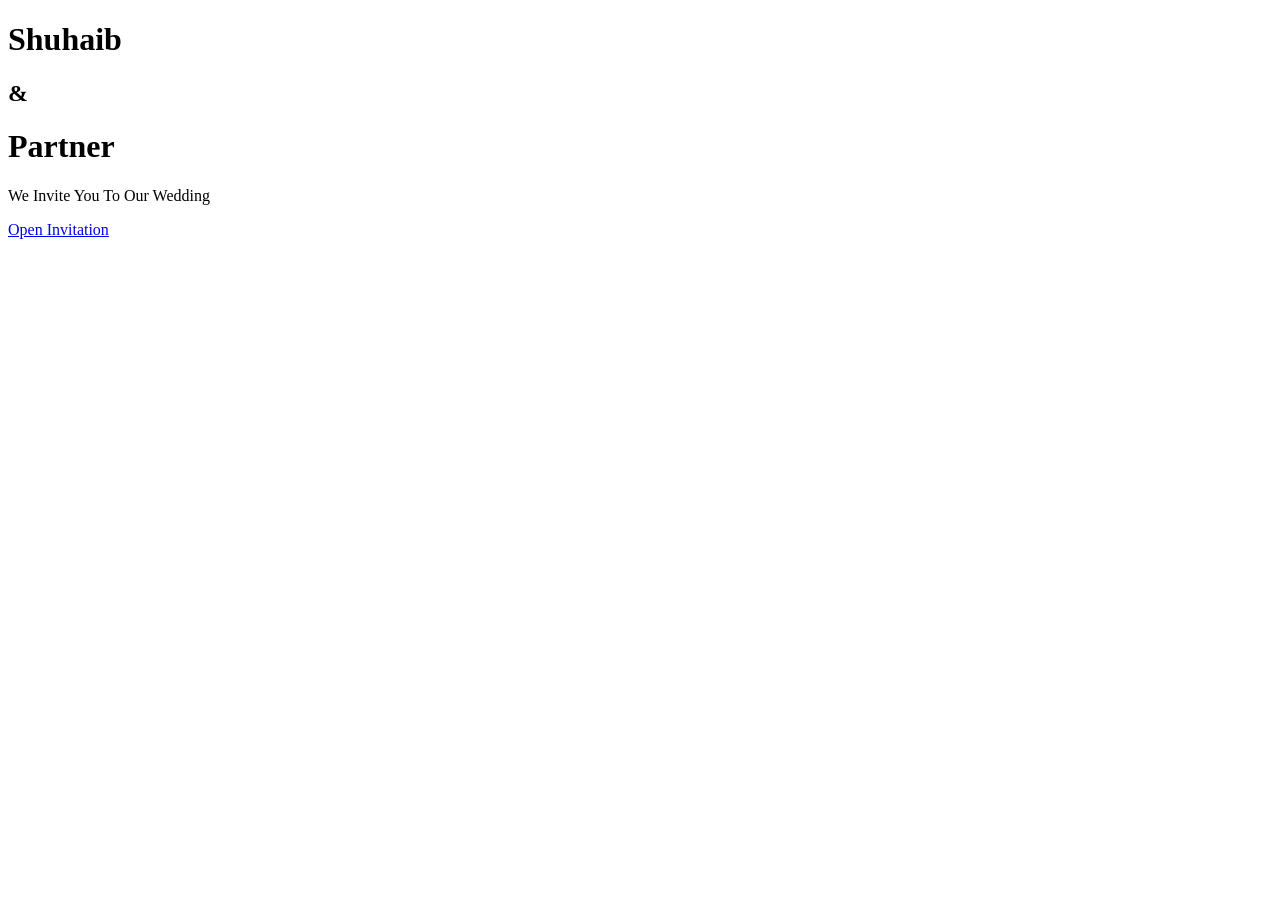
==== index.html @ 8a0226ab "Update index.html" ====
<!DOCTYPE html>
<html>
<head>
<title>Wedding</title>
<link rel="stylesheet" href="style.css">
</head>
<body class="center">

<h1 class="gold">Shuhaib</h1>
<h2>&</h2>
<h1 class="gold">Partner</h1>

<p>We Invite You To Our Wedding</p>

<a href="invite.html" class="btn">Open Invitation</a>

</body>
</html>
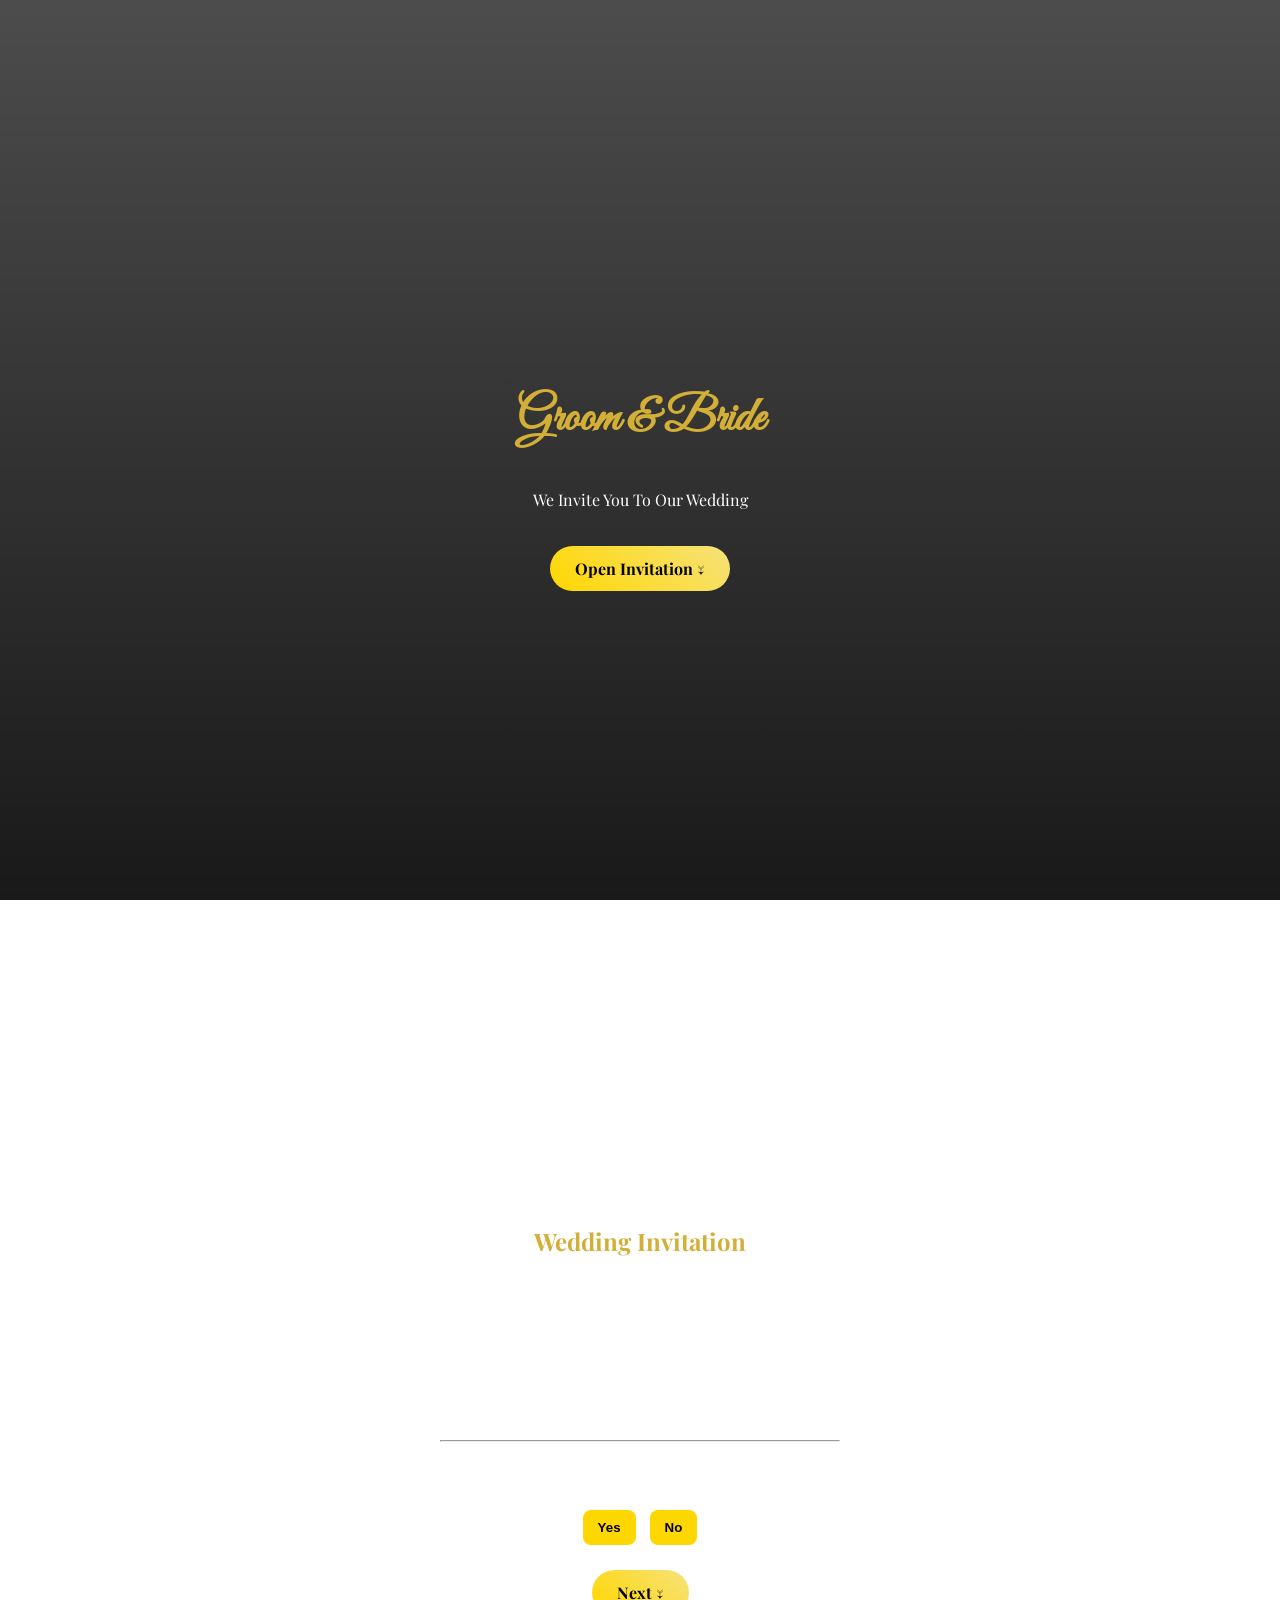
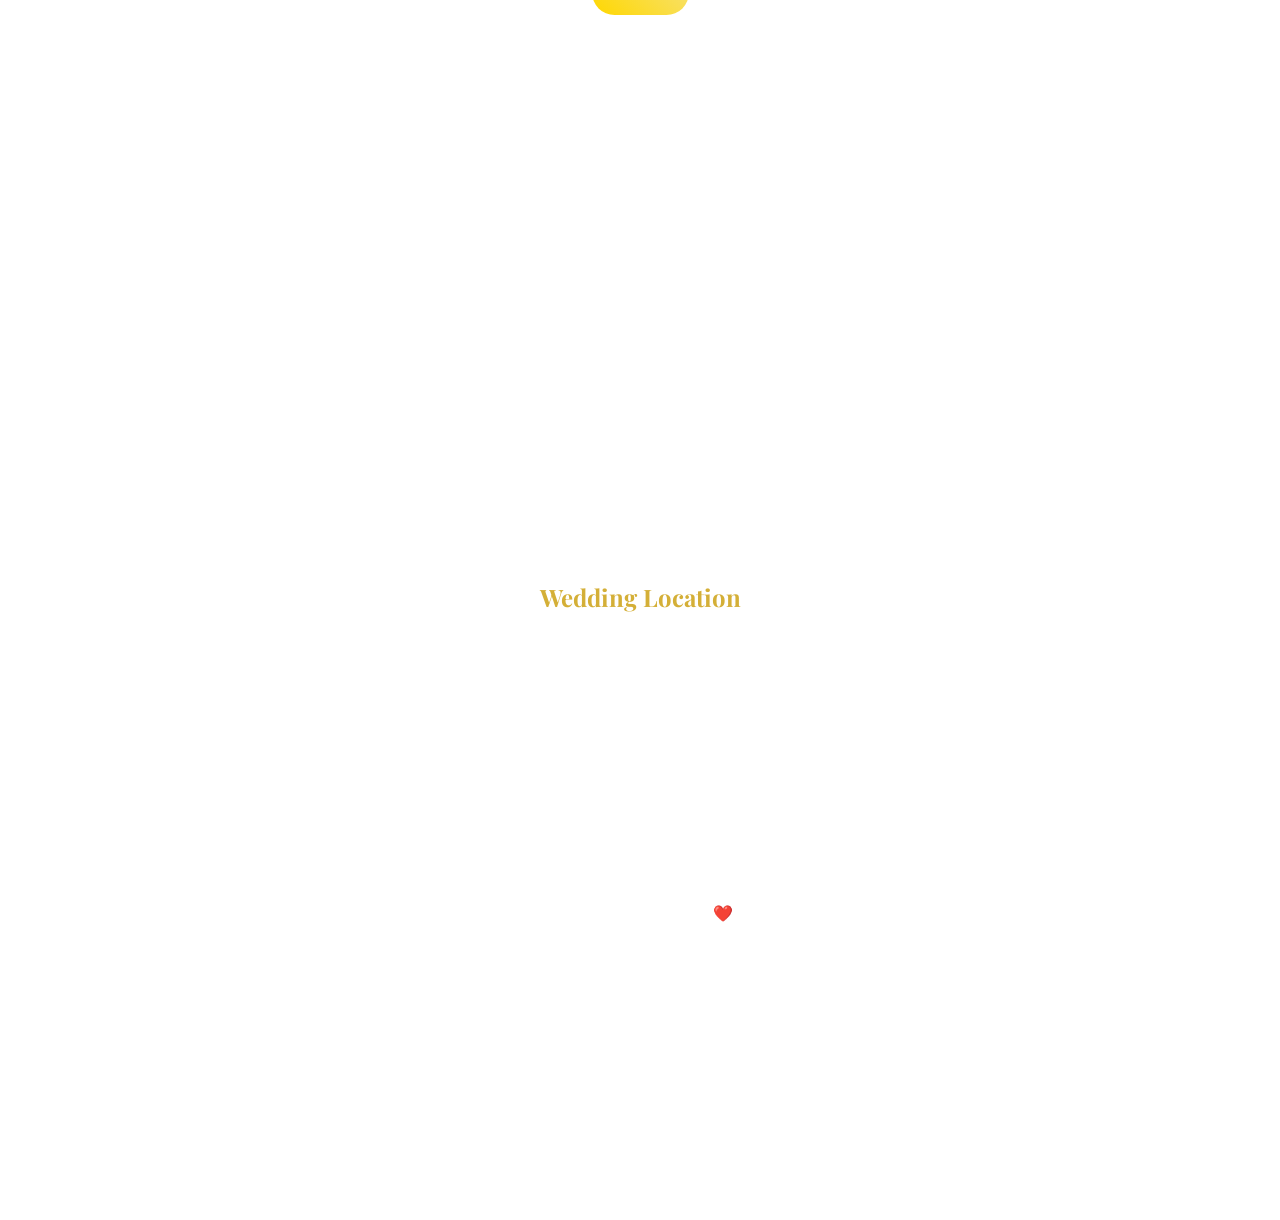
==== commit 25146920: "Update index.html" ====
--- a/index.html
+++ b/index.html
@@ -1,18 +1,186 @@
 <!DOCTYPE html>
-<html>
+<html lang="en">
 <head>
-<title>Wedding</title>
-<link rel="stylesheet" href="style.css">
+<meta charset="UTF-8">
+<meta name="viewport" content="width=device-width, initial-scale=1.0">
+
+<title>Wedding Invitation</title>
+
+<!-- Fonts -->
+<link href="https://fonts.googleapis.com/css2?family=Playfair+Display&family=Great+Vibes&display=swap" rel="stylesheet">
+
+<style>
+html {
+  scroll-behavior: smooth;
+}
+
+body {
+  margin: 0;
+  font-family: 'Playfair Display', serif;
+  color: white;
+
+  background: linear-gradient(rgba(0,0,0,0.7), rgba(0,0,0,0.9)),
+  url('https://images.unsplash.com/photo-1520857014576-2c4f4c972b57') center/cover no-repeat;
+  background-attachment: fixed;
+}
+
+/* Section */
+.section {
+  min-height: 100vh;
+  display: flex;
+  justify-content: center;
+  align-items: center;
+  text-align: center;
+  padding: 20px;
+}
+
+/* Names */
+.names {
+  font-family: 'Great Vibes', cursive;
+  font-size: 3rem;
+  color: #d4af37;
+}
+
+/* Gold */
+.gold {
+  color: #d4af37;
+}
+
+/* Card */
+.card {
+  background: rgba(255,255,255,0.05);
+  padding: 25px;
+  border-radius: 15px;
+  backdrop-filter: blur(10px);
+  max-width: 400px;
+  width: 100%;
+}
+
+/* Button */
+.btn {
+  margin-top: 20px;
+  padding: 12px 25px;
+  background: linear-gradient(45deg, gold, #f6e27a);
+  color: black;
+  border-radius: 25px;
+  text-decoration: none;
+  display: inline-block;
+  font-weight: bold;
+}
+
+/* Buttons */
+button {
+  padding: 10px 15px;
+  margin: 5px;
+  border: none;
+  background: gold;
+  color: black;
+  border-radius: 8px;
+  font-weight: bold;
+}
+
+/* Mobile */
+@media(max-width:600px) {
+  .names {
+    font-size: 2.2rem;
+  }
+}
+</style>
+
 </head>
-<body class="center">
 
-<h1 class="gold">Shuhaib</h1>
-<h2>&</h2>
-<h1 class="gold">Partner</h1>
+<body>
 
-<p>We Invite You To Our Wedding</p>
+<!-- 🔹 SECTION 1 -->
+<section class="section">
+  <div>
+    <h1 class="names">Groom & Bride</h1>
+    <p>We Invite You To Our Wedding</p>
+    <a href="#invite" class="btn">Open Invitation ↓</a>
+  </div>
+</section>
 
-<a href="invite.html" class="btn">Open Invitation</a>
+<!-- 🔹 SECTION 2 -->
+<section class="section" id="invite">
+  <div class="card">
+
+    <h2 class="gold">Wedding Invitation</h2>
+
+    <p>
+      With the blessings of our families,  
+      we cordially invite you and your loved ones  
+      to celebrate the wedding of  
+
+      <br><br>
+      <strong>Groom & Bride</strong>  
+
+      <br><br>
+      Your presence will add joy and happiness  
+      to our special day.  
+      We look forward to celebrating together.
+    </p>
+
+    <hr>
+
+    <h3>Will you attend?</h3>
+
+    <button onclick="yes()">Yes</button>
+    <button onclick="no()">No</button>
+
+    <div id="countBox" style="display:none;">
+      <p>How many members from your family?</p>
+
+      <button onclick="decrease()">-</button>
+      <span id="count">1</span>
+      <button onclick="increase()">+</button>
+    </div>
+
+    <br>
+
+    <a href="#location" class="btn">Next ↓</a>
+
+  </div>
+</section>
+
+<!-- 🔹 SECTION 3 -->
+<section class="section" id="location">
+  <div class="card">
+
+    <h2 class="gold">Wedding Location</h2>
+
+    <iframe 
+      src="https://www.google.com/maps?q=Kerala&output=embed"
+      width="100%" height="250" style="border-radius:10px; border:none;">
+    </iframe>
+
+    <p>We are waiting for you ❤️</p>
+
+  </div>
+</section>
+
+<script>
+let count = 1;
+
+function yes() {
+  document.getElementById("countBox").style.display = "block";
+}
+
+function no() {
+  document.getElementById("countBox").style.display = "none";
+}
+
+function increase() {
+  count++;
+  document.getElementById("count").innerText = count;
+}
+
+function decrease() {
+  if (count > 1) {
+    count--;
+    document.getElementById("count").innerText = count;
+  }
+}
+</script>
 
 </body>
 </html>
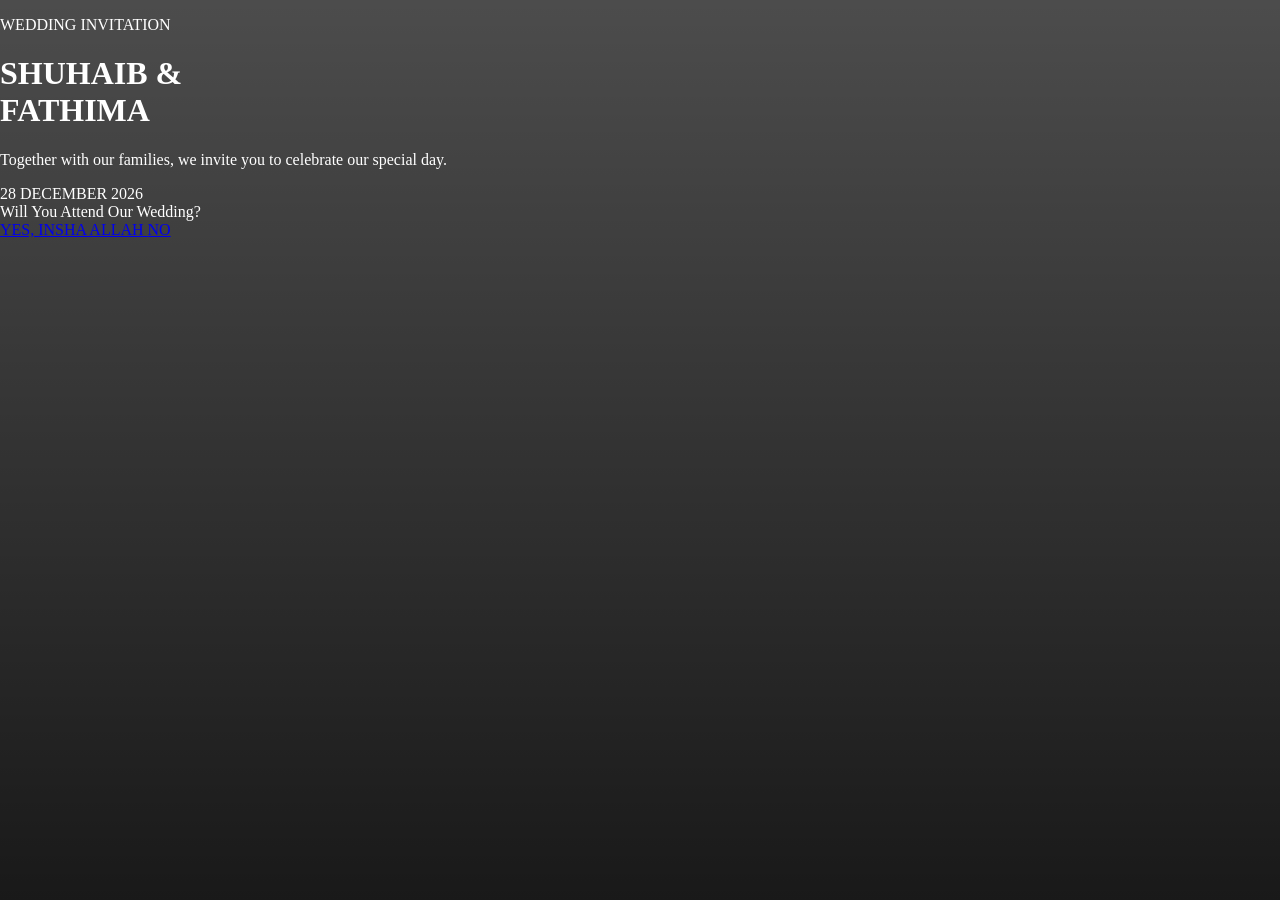
==== commit 08c40c04: "Update index.html" ====
--- a/index.html
+++ b/index.html
@@ -3,184 +3,59 @@
 <head>
 <meta charset="UTF-8">
 <meta name="viewport" content="width=device-width, initial-scale=1.0">
-
 <title>Wedding Invitation</title>
 
-<!-- Fonts -->
-<link href="https://fonts.googleapis.com/css2?family=Playfair+Display&family=Great+Vibes&display=swap" rel="stylesheet">
+<link rel="stylesheet" href="style.css">
 
-<style>
-html {
-  scroll-behavior: smooth;
-}
-
-body {
-  margin: 0;
-  font-family: 'Playfair Display', serif;
-  color: white;
-
-  background: linear-gradient(rgba(0,0,0,0.7), rgba(0,0,0,0.9)),
-  url('https://images.unsplash.com/photo-1520857014576-2c4f4c972b57') center/cover no-repeat;
-  background-attachment: fixed;
-}
-
-/* Section */
-.section {
-  min-height: 100vh;
-  display: flex;
-  justify-content: center;
-  align-items: center;
-  text-align: center;
-  padding: 20px;
-}
-
-/* Names */
-.names {
-  font-family: 'Great Vibes', cursive;
-  font-size: 3rem;
-  color: #d4af37;
-}
-
-/* Gold */
-.gold {
-  color: #d4af37;
-}
-
-/* Card */
-.card {
-  background: rgba(255,255,255,0.05);
-  padding: 25px;
-  border-radius: 15px;
-  backdrop-filter: blur(10px);
-  max-width: 400px;
-  width: 100%;
-}
-
-/* Button */
-.btn {
-  margin-top: 20px;
-  padding: 12px 25px;
-  background: linear-gradient(45deg, gold, #f6e27a);
-  color: black;
-  border-radius: 25px;
-  text-decoration: none;
-  display: inline-block;
-  font-weight: bold;
-}
-
-/* Buttons */
-button {
-  padding: 10px 15px;
-  margin: 5px;
-  border: none;
-  background: gold;
-  color: black;
-  border-radius: 8px;
-  font-weight: bold;
-}
-
-/* Mobile */
-@media(max-width:600px) {
-  .names {
-    font-size: 2.2rem;
-  }
-}
-</style>
+<link href="https://fonts.googleapis.com/css2?family=Cinzel:wght@400;600;700&family=Poppins:wght@300;400;500;600&display=swap" rel="stylesheet">
 
 </head>
-
 <body>
 
-<!-- 🔹 SECTION 1 -->
-<section class="section">
-  <div>
-    <h1 class="names">Groom & Bride</h1>
-    <p>We Invite You To Our Wedding</p>
-    <a href="#invite" class="btn">Open Invitation ↓</a>
-  </div>
-</section>
+<div class="hero">
 
-<!-- 🔹 SECTION 2 -->
-<section class="section" id="invite">
-  <div class="card">
+    <div class="overlay"></div>
 
-    <h2 class="gold">Wedding Invitation</h2>
+    <div class="card">
 
-    <p>
-      With the blessings of our families,  
-      we cordially invite you and your loved ones  
-      to celebrate the wedding of  
+        <p class="top">
+            WEDDING INVITATION
+        </p>
 
-      <br><br>
-      <strong>Groom & Bride</strong>  
+        <h1>
+            SHUHAIB <span>&</span><br>
+            FATHIMA
+        </h1>
 
-      <br><br>
-      Your presence will add joy and happiness  
-      to our special day.  
-      We look forward to celebrating together.
-    </p>
+        <p class="desc">
+            Together with our families,
+            we invite you to celebrate
+            our special day.
+        </p>
 
-    <hr>
+        <div class="date">
+            28 DECEMBER 2026
+        </div>
 
-    <h3>Will you attend?</h3>
+        <div class="question">
+            Will You Attend Our Wedding?
+        </div>
 
-    <button onclick="yes()">Yes</button>
-    <button onclick="no()">No</button>
+        <div class="buttons">
 
-    <div id="countBox" style="display:none;">
-      <p>How many members from your family?</p>
+            <a href="attend.html" class="yes">
+                YES, INSHA ALLAH
+            </a>
 
-      <button onclick="decrease()">-</button>
-      <span id="count">1</span>
-      <button onclick="increase()">+</button>
+            <a href="sorry.html" class="no">
+                NO
+            </a>
+
+        </div>
+
     </div>
 
-    <br>
-
-    <a href="#location" class="btn">Next ↓</a>
-
-  </div>
-</section>
-
-<!-- 🔹 SECTION 3 -->
-<section class="section" id="location">
-  <div class="card">
-
-    <h2 class="gold">Wedding Location</h2>
-
-    <iframe 
-      src="https://www.google.com/maps?q=Kerala&output=embed"
-      width="100%" height="250" style="border-radius:10px; border:none;">
-    </iframe>
-
-    <p>We are waiting for you ❤️</p>
-
-  </div>
-</section>
-
-<script>
-let count = 1;
-
-function yes() {
-  document.getElementById("countBox").style.display = "block";
-}
-
-function no() {
-  document.getElementById("countBox").style.display = "none";
-}
-
-function increase() {
-  count++;
-  document.getElementById("count").innerText = count;
-}
-
-function decrease() {
-  if (count > 1) {
-    count--;
-    document.getElementById("count").innerText = count;
-  }
-}
-</script>
+</div>
 
 </body>
 </html>
--- a/style.css
+++ b/style.css
@@ -0,0 +1,66 @@
+body {
+  margin: 0;
+  font-family: 'Playfair Display', serif;
+  color: white;
+
+  /* 🎬 Cinematic Background */
+  background: linear-gradient(
+      rgba(0,0,0,0.7),
+      rgba(0,0,0,0.9)
+    ),
+    url('https://images.unsplash.com/photo-1519741497674-611481863552') no-repeat center center/cover;
+
+  height: 100vh;
+  background-attachment: fixed;
+}
+
+/* Center content */
+.center {
+  text-align: center;
+  padding-top: 120px;
+}
+
+/* Gold text */
+.gold {
+  color: #d4af37;
+  text-shadow: 0 0 10px rgba(212,175,55,0.5);
+}
+
+/* Button */
+.btn {
+  display: inline-block;
+  margin-top: 20px;
+  padding: 12px 30px;
+  background: linear-gradient(45deg, #d4af37, #f6e27a);
+  color: black;
+  text-decoration: none;
+  border-radius: 30px;
+  font-weight: bold;
+  transition: 0.3s;
+}
+
+.btn:hover {
+  transform: scale(1.05);
+}
+
+/* Card (glass effect) */
+.container {
+  margin: 40px;
+  padding: 30px;
+  border-radius: 20px;
+  background: rgba(255,255,255,0.05);
+  backdrop-filter: blur(10px);
+  box-shadow: 0 0 30px rgba(0,0,0,0.5);
+}
+
+/* Buttons */
+button {
+  padding: 10px 15px;
+  margin: 5px;
+  border: none;
+  border-radius: 8px;
+  background: #d4af37;
+  color: black;
+  font-weight: bold;
+  cursor: pointer;
+}
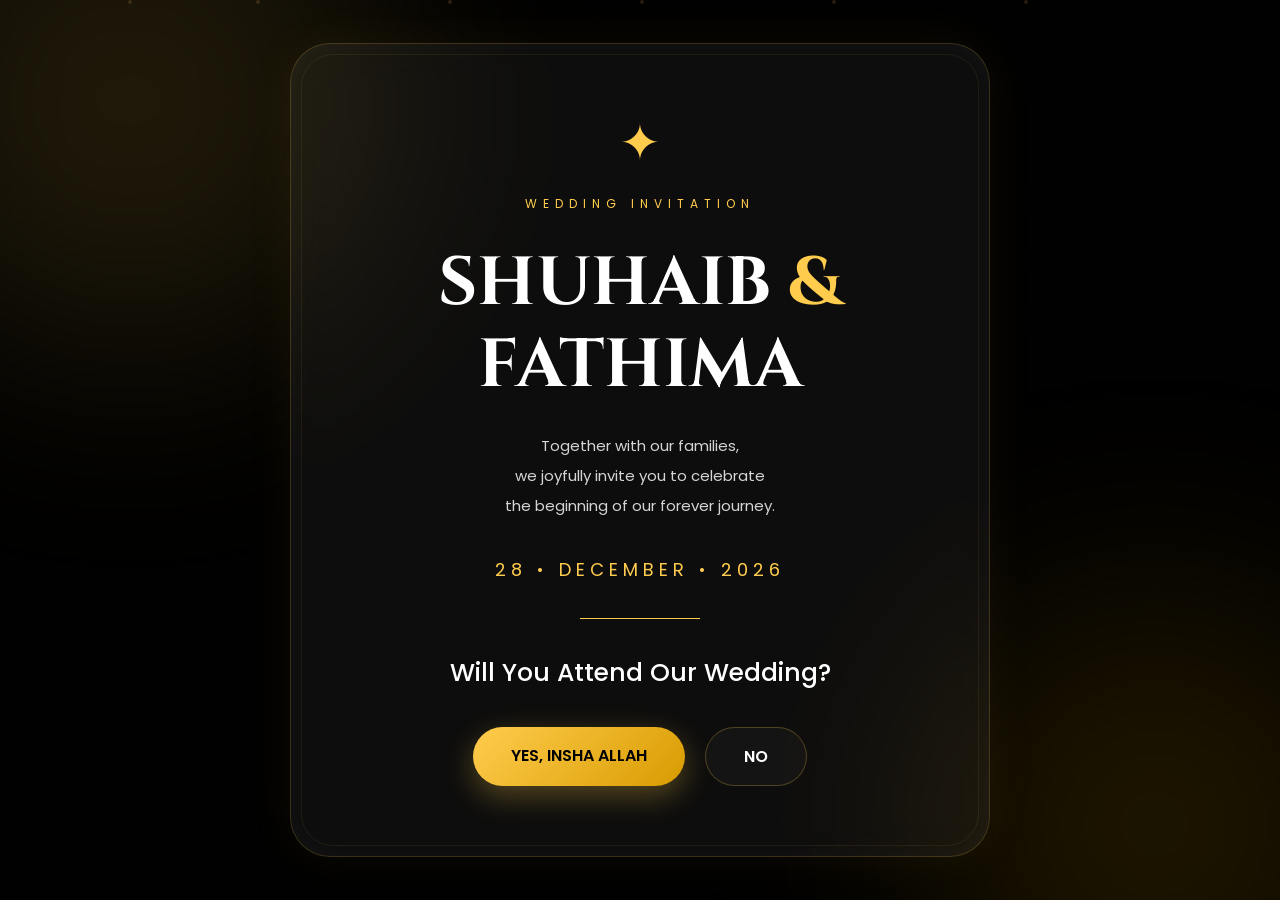
==== commit 80e74c9e: "Update index.html" ====
--- a/index.html
+++ b/index.html
@@ -1,22 +1,377 @@
 <!DOCTYPE html>
 <html lang="en">
 <head>
-<meta charset="UTF-8">
-<meta name="viewport" content="width=device-width, initial-scale=1.0">
-<title>Wedding Invitation</title>
-
-<link rel="stylesheet" href="style.css">
-
-<link href="https://fonts.googleapis.com/css2?family=Cinzel:wght@400;600;700&family=Poppins:wght@300;400;500;600&display=swap" rel="stylesheet">
-
+<meta charset="UTF-8" />
+<meta name="viewport" content="width=device-width, initial-scale=1.0"/>
+
+<title>Shuhaib & Fathima Wedding</title>
+
+<link rel="preconnect" href="https://fonts.googleapis.com">
+
+<link href="https://fonts.googleapis.com/css2?family=Cinzel:wght@400;500;600;700&family=Great+Vibes&family=Poppins:wght@300;400;500;600&display=swap" rel="stylesheet">
+
+<style>
+
+*{
+    margin:0;
+    padding:0;
+    box-sizing:border-box;
+}
+
+body{
+    font-family:'Poppins',sans-serif;
+    overflow:hidden;
+    background:#050505;
+    color:white;
+}
+
+/* PREMIUM BACKGROUND */
+
+.hero{
+
+    width:100%;
+    min-height:100vh;
+
+    background:
+    linear-gradient(rgba(0,0,0,0.72),rgba(0,0,0,0.82)),
+    url('https://images.unsplash.com/photo-1519741497674-611481863552?q=80&w=1800&auto=format&fit=crop');
+
+    background-size:cover;
+    background-position:center;
+
+    display:flex;
+    justify-content:center;
+    align-items:center;
+
+    position:relative;
+
+    overflow:hidden;
+}
+
+/* GOLD GLOW */
+
+.hero::before{
+    content:'';
+    position:absolute;
+
+    width:500px;
+    height:500px;
+
+    background:#ffcc4d20;
+
+    border-radius:50%;
+
+    top:-150px;
+    left:-120px;
+
+    filter:blur(120px);
+}
+
+.hero::after{
+    content:'';
+    position:absolute;
+
+    width:450px;
+    height:450px;
+
+    background:#d89b0025;
+
+    border-radius:50%;
+
+    bottom:-150px;
+    right:-100px;
+
+    filter:blur(120px);
+}
+
+/* FLOATING PARTICLES */
+
+.particle{
+    position:absolute;
+    width:4px;
+    height:4px;
+    background:#ffcc4d;
+    border-radius:50%;
+    opacity:0.5;
+    animation:float 8s linear infinite;
+}
+
+@keyframes float{
+
+    0%{
+        transform:translateY(100vh);
+        opacity:0;
+    }
+
+    10%{
+        opacity:0.7;
+    }
+
+    100%{
+        transform:translateY(-120vh);
+        opacity:0;
+    }
+
+}
+
+/* CARD */
+
+.card{
+
+    width:100%;
+    max-width:700px;
+
+    padding:70px 55px;
+
+    border-radius:40px;
+
+    background:rgba(255,255,255,0.05);
+
+    border:1px solid rgba(255,204,77,0.18);
+
+    backdrop-filter:blur(20px);
+
+    text-align:center;
+
+    position:relative;
+
+    z-index:2;
+
+    box-shadow:
+    0 0 50px rgba(255,204,77,0.06),
+    inset 0 0 30px rgba(255,255,255,0.03);
+
+    animation:fade 1.5s ease;
+}
+
+@keyframes fade{
+
+    from{
+        opacity:0;
+        transform:translateY(30px);
+    }
+
+    to{
+        opacity:1;
+        transform:translateY(0);
+    }
+
+}
+
+/* DECOR */
+
+.decor{
+
+    font-size:50px;
+    color:#ffcc4d;
+    margin-bottom:15px;
+    font-family:'Great Vibes',cursive;
+}
+
+/* TEXT */
+
+.top{
+
+    color:#ffcc4d;
+
+    letter-spacing:6px;
+
+    font-size:12px;
+
+    margin-bottom:30px;
+}
+
+h1{
+
+    font-family:'Cinzel',serif;
+
+    font-size:68px;
+
+    line-height:1.2;
+
+    font-weight:700;
+}
+
+h1 span{
+    color:#ffcc4d;
+}
+
+.desc{
+
+    margin-top:25px;
+
+    color:#d5d5d5;
+
+    line-height:2;
+
+    font-size:15px;
+}
+
+.date{
+
+    margin-top:35px;
+
+    font-size:18px;
+
+    color:#ffcc4d;
+
+    letter-spacing:5px;
+}
+
+/* GOLD LINE */
+
+.line{
+
+    width:120px;
+    height:1px;
+
+    background:#ffcc4d;
+
+    margin:35px auto;
+}
+
+/* QUESTION */
+
+.question{
+
+    font-size:25px;
+
+    font-weight:500;
+
+    margin-bottom:35px;
+}
+
+/* BUTTONS */
+
+.buttons{
+
+    display:flex;
+
+    justify-content:center;
+
+    gap:20px;
+
+    flex-wrap:wrap;
+}
+
+.buttons a{
+
+    padding:16px 38px;
+
+    border-radius:60px;
+
+    text-decoration:none;
+
+    font-weight:600;
+
+    transition:0.5s;
+
+    position:relative;
+
+    overflow:hidden;
+}
+
+/* YES BUTTON */
+
+.yes{
+
+    background:linear-gradient(135deg,#ffcc4d,#d89b00);
+
+    color:black;
+
+    box-shadow:0 10px 30px rgba(255,204,77,0.3);
+}
+
+.yes:hover{
+
+    transform:translateY(-6px) scale(1.03);
+
+    box-shadow:0 15px 40px rgba(255,204,77,0.45);
+}
+
+/* NO BUTTON */
+
+.no{
+
+    border:1px solid rgba(255,204,77,0.25);
+
+    color:white;
+
+    background:rgba(255,255,255,0.03);
+}
+
+.no:hover{
+
+    background:rgba(255,255,255,0.08);
+
+    transform:translateY(-5px);
+}
+
+/* MOBILE */
+
+@media(max-width:768px){
+
+    .card{
+        padding:50px 25px;
+    }
+
+    h1{
+        font-size:42px;
+    }
+
+    .question{
+        font-size:18px;
+    }
+
+    .buttons{
+        flex-direction:column;
+    }
+
+    .buttons a{
+        width:100%;
+    }
+
+}
+
+/* EXTRA PREMIUM GOLD BORDER */
+
+.card::before{
+
+    content:'';
+
+    position:absolute;
+
+    inset:10px;
+
+    border:1px solid rgba(255,204,77,0.08);
+
+    border-radius:32px;
+
+    pointer-events:none;
+}
+
+</style>
 </head>
 <body>
 
+<!-- PARTICLES -->
+
+<div class="particle" style="left:10%; animation-delay:0s;"></div>
+<div class="particle" style="left:20%; animation-delay:2s;"></div>
+<div class="particle" style="left:35%; animation-delay:4s;"></div>
+<div class="particle" style="left:50%; animation-delay:1s;"></div>
+<div class="particle" style="left:65%; animation-delay:3s;"></div>
+<div class="particle" style="left:80%; animation-delay:5s;"></div>
+
+<!-- MAIN -->
+
 <div class="hero">
 
-    <div class="overlay"></div>
-
     <div class="card">
+
+        <div class="decor">
+            ✦
+        </div>
 
         <p class="top">
             WEDDING INVITATION
@@ -28,14 +383,18 @@
         </h1>
 
         <p class="desc">
-            Together with our families,
-            we invite you to celebrate
-            our special day.
+
+            Together with our families,<br>
+            we joyfully invite you to celebrate<br>
+            the beginning of our forever journey.
+
         </p>
 
         <div class="date">
-            28 DECEMBER 2026
+            28 • DECEMBER • 2026
         </div>
+
+        <div class="line"></div>
 
         <div class="question">
             Will You Attend Our Wedding?
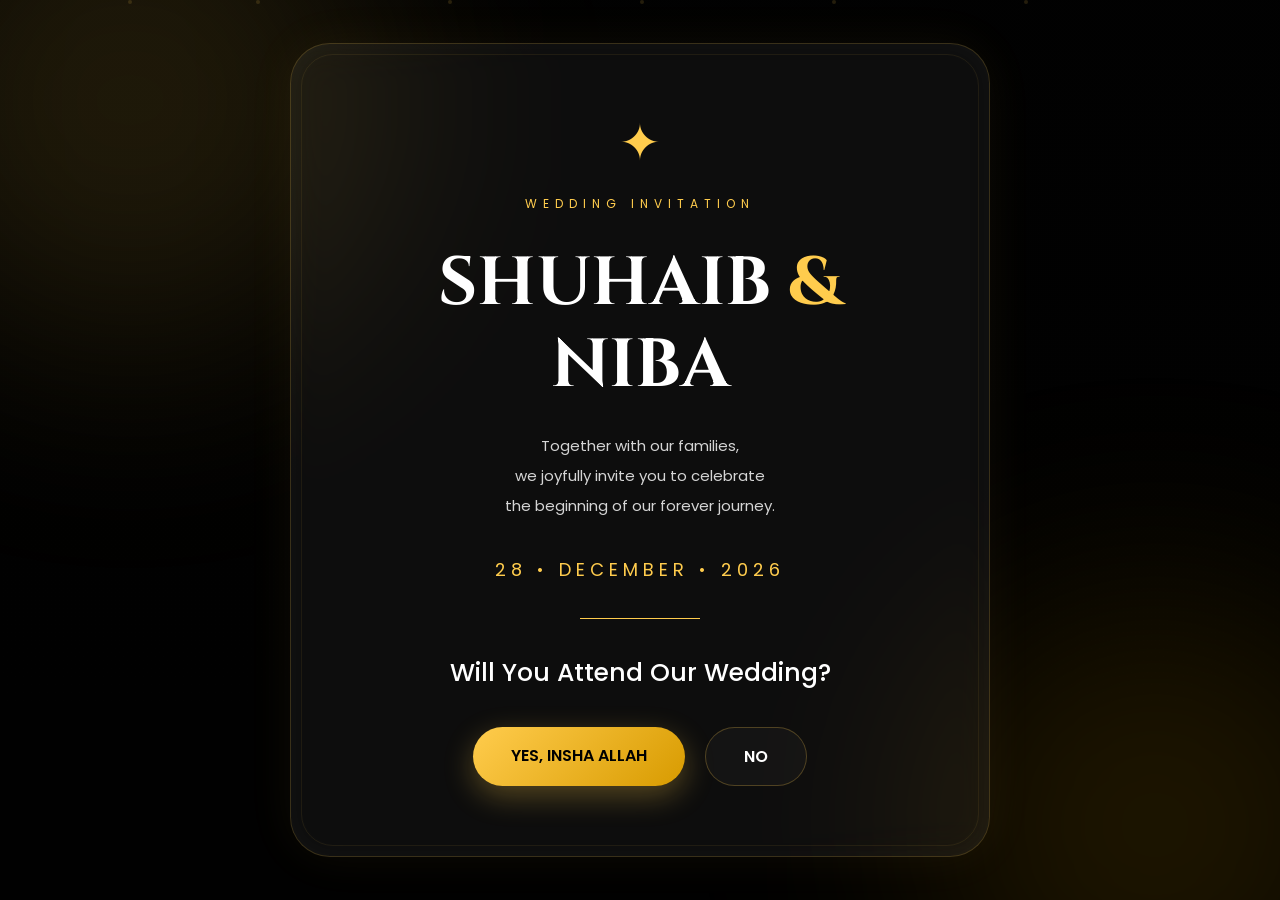
==== commit 27abb4e6: "Update index.html" ====
--- a/index.html
+++ b/index.html
@@ -379,7 +379,7 @@
 
         <h1>
             SHUHAIB <span>&</span><br>
-            FATHIMA
+            NIBA
         </h1>
 
         <p class="desc">
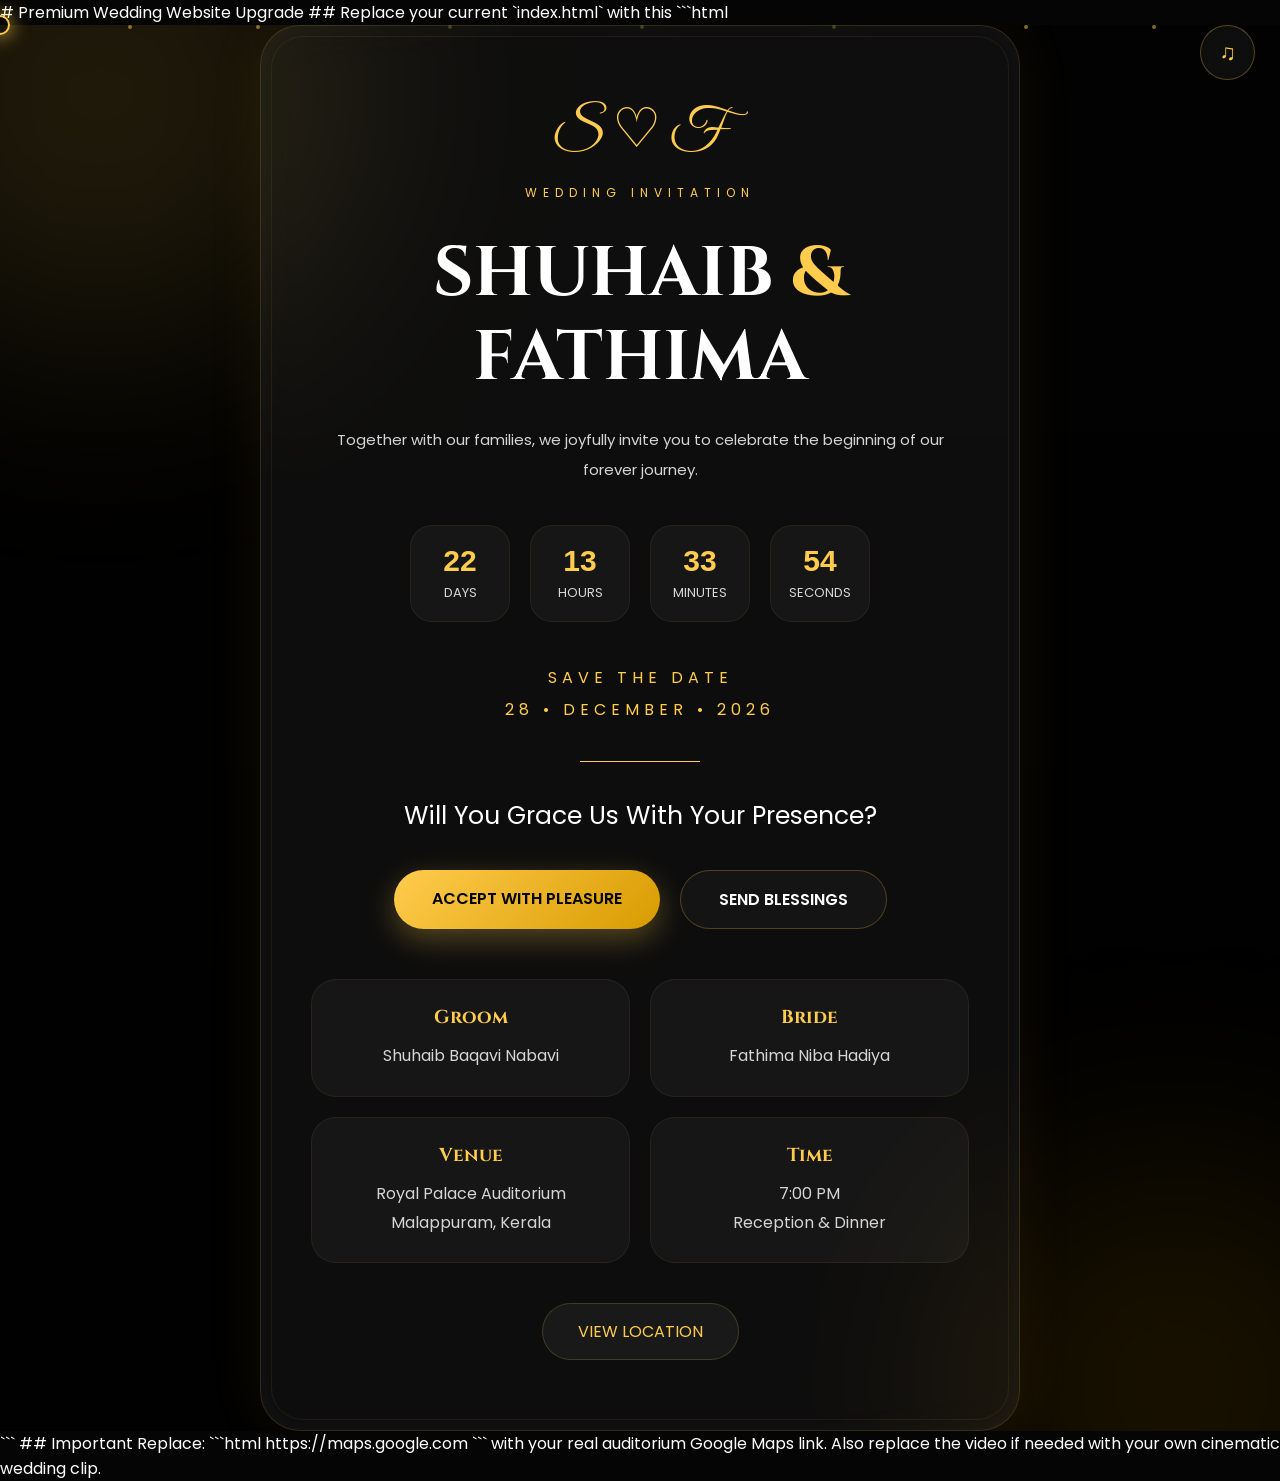
==== commit cfb804d2: "Update index.html" ====
--- a/index.html
+++ b/index.html
@@ -1,13 +1,16 @@
+# Premium Wedding Website Upgrade
+
+## Replace your current `index.html` with this
+
+```html
 <!DOCTYPE html>
 <html lang="en">
 <head>
 <meta charset="UTF-8" />
 <meta name="viewport" content="width=device-width, initial-scale=1.0"/>
-
 <title>Shuhaib & Fathima Wedding</title>
 
 <link rel="preconnect" href="https://fonts.googleapis.com">
-
 <link href="https://fonts.googleapis.com/css2?family=Cinzel:wght@400;500;600;700&family=Great+Vibes&family=Poppins:wght@300;400;500;600&display=swap" rel="stylesheet">
 
 <style>
@@ -18,40 +21,81 @@
     box-sizing:border-box;
 }
 
+html{
+    scroll-behavior:smooth;
+}
+
 body{
     font-family:'Poppins',sans-serif;
-    overflow:hidden;
     background:#050505;
+    overflow-x:hidden;
     color:white;
-}
-
-/* PREMIUM BACKGROUND */
+    cursor:none;
+}
+
+/* CUSTOM CURSOR */
+
+.cursor{
+    width:20px;
+    height:20px;
+    border:2px solid #ffcc4d;
+    border-radius:50%;
+    position:fixed;
+    transform:translate(-50%,-50%);
+    pointer-events:none;
+    z-index:9999;
+    box-shadow:0 0 20px #ffcc4d;
+}
+
+/* HERO */
 
 .hero{
 
-    width:100%;
     min-height:100vh;
 
-    background:
-    linear-gradient(rgba(0,0,0,0.72),rgba(0,0,0,0.82)),
-    url('https://images.unsplash.com/photo-1519741497674-611481863552?q=80&w=1800&auto=format&fit=crop');
-
-    background-size:cover;
-    background-position:center;
+    position:relative;
 
     display:flex;
     justify-content:center;
     align-items:center;
 
-    position:relative;
-
     overflow:hidden;
-}
-
-/* GOLD GLOW */
+
+}
+
+/* VIDEO */
+
+.bg-video{
+
+    position:absolute;
+    inset:0;
+
+    width:100%;
+    height:100%;
+
+    object-fit:cover;
+
+    z-index:-3;
+
+}
+
+.overlay{
+
+    position:absolute;
+    inset:0;
+
+    background:linear-gradient(rgba(0,0,0,0.65),rgba(0,0,0,0.82));
+
+    z-index:-2;
+
+}
+
+/* GLOW */
 
 .hero::before{
+
     content:'';
+
     position:absolute;
 
     width:500px;
@@ -61,39 +105,50 @@
 
     border-radius:50%;
 
-    top:-150px;
-    left:-120px;
+    top:-180px;
+    left:-150px;
 
     filter:blur(120px);
+
 }
 
 .hero::after{
+
     content:'';
+
     position:absolute;
 
     width:450px;
     height:450px;
 
-    background:#d89b0025;
+    background:#d89b0020;
 
     border-radius:50%;
 
-    bottom:-150px;
-    right:-100px;
+    bottom:-180px;
+    right:-120px;
 
     filter:blur(120px);
-}
-
-/* FLOATING PARTICLES */
+
+}
+
+/* PARTICLES */
 
 .particle{
+
     position:absolute;
+
     width:4px;
     height:4px;
+
     background:#ffcc4d;
+
     border-radius:50%;
+
     opacity:0.5;
-    animation:float 8s linear infinite;
+
+    animation:float 10s linear infinite;
+
 }
 
 @keyframes float{
@@ -104,7 +159,7 @@
     }
 
     10%{
-        opacity:0.7;
+        opacity:0.8;
     }
 
     100%{
@@ -114,22 +169,66 @@
 
 }
 
+/* MUSIC */
+
+.music-btn{
+
+    position:fixed;
+
+    top:25px;
+    right:25px;
+
+    width:55px;
+    height:55px;
+
+    border-radius:50%;
+
+    border:1px solid rgba(255,204,77,0.3);
+
+    background:rgba(255,255,255,0.05);
+
+    backdrop-filter:blur(10px);
+
+    color:#ffcc4d;
+
+    display:flex;
+    justify-content:center;
+    align-items:center;
+
+    font-size:22px;
+
+    cursor:pointer;
+
+    z-index:1000;
+
+    transition:0.4s;
+
+}
+
+.music-btn:hover{
+
+    transform:scale(1.08);
+
+    box-shadow:0 0 25px rgba(255,204,77,0.3);
+
+}
+
 /* CARD */
 
 .card{
 
     width:100%;
-    max-width:700px;
-
-    padding:70px 55px;
+    max-width:760px;
+
+    background:rgba(255,255,255,0.05);
+
+    border:1px solid rgba(255,204,77,0.15);
+
+    backdrop-filter:blur(18px);
 
     border-radius:40px;
 
-    background:rgba(255,255,255,0.05);
-
-    border:1px solid rgba(255,204,77,0.18);
-
-    backdrop-filter:blur(20px);
+    padding:70px 50px;
 
     text-align:center;
 
@@ -138,10 +237,27 @@
     z-index:2;
 
     box-shadow:
-    0 0 50px rgba(255,204,77,0.06),
+    0 0 60px rgba(255,204,77,0.07),
     inset 0 0 30px rgba(255,255,255,0.03);
 
     animation:fade 1.5s ease;
+
+}
+
+.card::before{
+
+    content:'';
+
+    position:absolute;
+
+    inset:10px;
+
+    border:1px solid rgba(255,204,77,0.08);
+
+    border-radius:32px;
+
+    pointer-events:none;
+
 }
 
 @keyframes fade{
@@ -158,17 +274,19 @@
 
 }
 
-/* DECOR */
-
-.decor{
-
-    font-size:50px;
+/* LOGO */
+
+.logo{
+
+    font-family:'Great Vibes',cursive;
+
+    font-size:55px;
+
     color:#ffcc4d;
+
     margin-bottom:15px;
-    font-family:'Great Vibes',cursive;
-}
-
-/* TEXT */
+
+}
 
 .top{
 
@@ -179,17 +297,17 @@
     font-size:12px;
 
     margin-bottom:30px;
+
 }
 
 h1{
 
     font-family:'Cinzel',serif;
 
-    font-size:68px;
+    font-size:70px;
 
     line-height:1.2;
 
-    font-weight:700;
 }
 
 h1 span{
@@ -205,20 +323,67 @@
     line-height:2;
 
     font-size:15px;
-}
-
-.date{
-
-    margin-top:35px;
-
-    font-size:18px;
+
+}
+
+/* COUNTDOWN */
+
+.countdown{
+
+    margin-top:40px;
+
+    display:flex;
+    justify-content:center;
+    gap:20px;
+    flex-wrap:wrap;
+
+}
+
+.time-box{
+
+    width:100px;
+
+    padding:18px 10px;
+
+    border-radius:22px;
+
+    background:rgba(255,255,255,0.04);
+
+    border:1px solid rgba(255,204,77,0.08);
+
+}
+
+.time-box h2{
 
     color:#ffcc4d;
 
+    font-size:30px;
+
+}
+
+.time-box p{
+
+    margin-top:5px;
+
+    font-size:13px;
+
+    color:#d7d7d7;
+
+}
+
+/* SAVE DATE */
+
+.save{
+
+    margin-top:40px;
+
+    color:#ffcc4d;
+
     letter-spacing:5px;
-}
-
-/* GOLD LINE */
+
+    line-height:2;
+
+}
 
 .line{
 
@@ -228,17 +393,15 @@
     background:#ffcc4d;
 
     margin:35px auto;
-}
-
-/* QUESTION */
+
+}
 
 .question{
 
     font-size:25px;
 
-    font-weight:500;
-
     margin-bottom:35px;
+
 }
 
 /* BUTTONS */
@@ -252,6 +415,7 @@
     gap:20px;
 
     flex-wrap:wrap;
+
 }
 
 .buttons a{
@@ -266,12 +430,7 @@
 
     transition:0.5s;
 
-    position:relative;
-
-    overflow:hidden;
-}
-
-/* YES BUTTON */
+}
 
 .yes{
 
@@ -280,6 +439,7 @@
     color:black;
 
     box-shadow:0 10px 30px rgba(255,204,77,0.3);
+
 }
 
 .yes:hover{
@@ -287,9 +447,8 @@
     transform:translateY(-6px) scale(1.03);
 
     box-shadow:0 15px 40px rgba(255,204,77,0.45);
-}
-
-/* NO BUTTON */
+
+}
 
 .no{
 
@@ -298,6 +457,7 @@
     color:white;
 
     background:rgba(255,255,255,0.03);
+
 }
 
 .no:hover{
@@ -305,11 +465,98 @@
     background:rgba(255,255,255,0.08);
 
     transform:translateY(-5px);
+
+}
+
+/* DETAILS */
+
+.details{
+
+    margin-top:50px;
+
+    display:grid;
+
+    grid-template-columns:repeat(auto-fit,minmax(220px,1fr));
+
+    gap:20px;
+
+}
+
+.detail-box{
+
+    background:rgba(255,255,255,0.04);
+
+    border:1px solid rgba(255,204,77,0.08);
+
+    border-radius:25px;
+
+    padding:25px;
+
+}
+
+.detail-box h3{
+
+    color:#ffcc4d;
+
+    margin-bottom:12px;
+
+    font-family:'Cinzel',serif;
+
+}
+
+.detail-box p{
+
+    line-height:1.8;
+
+    color:#d5d5d5;
+
+}
+
+/* MAP BUTTON */
+
+.map-btn{
+
+    display:inline-block;
+
+    margin-top:40px;
+
+    padding:15px 35px;
+
+    border-radius:60px;
+
+    text-decoration:none;
+
+    background:rgba(255,255,255,0.05);
+
+    border:1px solid rgba(255,204,77,0.18);
+
+    color:#ffcc4d;
+
+    transition:0.4s;
+
+}
+
+.map-btn:hover{
+
+    background:#ffcc4d;
+
+    color:black;
+
+    transform:translateY(-5px);
+
 }
 
 /* MOBILE */
 
 @media(max-width:768px){
+
+    body{
+        cursor:auto;
+    }
+
+    .cursor{
+        display:none;
+    }
 
     .card{
         padding:50px 25px;
@@ -331,28 +578,23 @@
         width:100%;
     }
 
-}
-
-/* EXTRA PREMIUM GOLD BORDER */
-
-.card::before{
-
-    content:'';
-
-    position:absolute;
-
-    inset:10px;
-
-    border:1px solid rgba(255,204,77,0.08);
-
-    border-radius:32px;
-
-    pointer-events:none;
 }
 
 </style>
 </head>
 <body>
+
+<!-- CURSOR -->
+<div class="cursor"></div>
+
+<!-- MUSIC -->
+<div class="music-btn" onclick="toggleMusic()">
+♫
+</div>
+
+<audio id="music" loop>
+<source src="https://cdn.pixabay.com/download/audio/2022/03/15/audio_c8c8a73467.mp3?filename=beautiful-piano-ambient-110624.mp3" type="audio/mpeg">
+</audio>
 
 <!-- PARTICLES -->
 
@@ -362,59 +604,190 @@
 <div class="particle" style="left:50%; animation-delay:1s;"></div>
 <div class="particle" style="left:65%; animation-delay:3s;"></div>
 <div class="particle" style="left:80%; animation-delay:5s;"></div>
-
-<!-- MAIN -->
-
-<div class="hero">
-
-    <div class="card">
-
-        <div class="decor">
-            ✦
+<div class="particle" style="left:90%; animation-delay:6s;"></div>
+
+<!-- HERO -->
+
+<section class="hero">
+
+<video autoplay muted loop playsinline class="bg-video">
+<source src="https://cdn.coverr.co/videos/coverr-wedding-rings-1561382240346?download=1080p" type="video/mp4">
+</video>
+
+<div class="overlay"></div>
+
+<div class="card">
+
+    <div class="logo">
+        S ♡ F
+    </div>
+
+    <p class="top">
+        WEDDING INVITATION
+    </p>
+
+    <h1>
+        SHUHAIB <span>&</span><br>
+        FATHIMA
+    </h1>
+
+    <p class="desc">
+
+        Together with our families,
+        we joyfully invite you to celebrate
+        the beginning of our forever journey.
+
+    </p>
+
+    <!-- COUNTDOWN -->
+
+    <div class="countdown">
+
+        <div class="time-box">
+            <h2 id="days">00</h2>
+            <p>DAYS</p>
         </div>
 
-        <p class="top">
-            WEDDING INVITATION
-        </p>
-
-        <h1>
-            SHUHAIB <span>&</span><br>
-            NIBA
-        </h1>
-
-        <p class="desc">
-
-            Together with our families,<br>
-            we joyfully invite you to celebrate<br>
-            the beginning of our forever journey.
-
-        </p>
-
-        <div class="date">
-            28 • DECEMBER • 2026
+        <div class="time-box">
+            <h2 id="hours">00</h2>
+            <p>HOURS</p>
         </div>
 
-        <div class="line"></div>
-
-        <div class="question">
-            Will You Attend Our Wedding?
+        <div class="time-box">
+            <h2 id="minutes">00</h2>
+            <p>MINUTES</p>
         </div>
 
-        <div class="buttons">
-
-            <a href="attend.html" class="yes">
-                YES, INSHA ALLAH
-            </a>
-
-            <a href="sorry.html" class="no">
-                NO
-            </a>
-
+        <div class="time-box">
+            <h2 id="seconds">00</h2>
+            <p>SECONDS</p>
         </div>
 
     </div>
 
+    <div class="save">
+        SAVE THE DATE<br>
+        28 • DECEMBER • 2026
+    </div>
+
+    <div class="line"></div>
+
+    <div class="question">
+        Will You Grace Us With Your Presence?
+    </div>
+
+    <div class="buttons">
+
+        <a href="attend.html" class="yes">
+            ACCEPT WITH PLEASURE
+        </a>
+
+        <a href="sorry.html" class="no">
+            SEND BLESSINGS
+        </a>
+
+    </div>
+
+    <!-- DETAILS -->
+
+    <div class="details">
+
+        <div class="detail-box">
+            <h3>Groom</h3>
+            <p>Shuhaib Baqavi Nabavi</p>
+        </div>
+
+        <div class="detail-box">
+            <h3>Bride</h3>
+            <p>Fathima Niba Hadiya</p>
+        </div>
+
+        <div class="detail-box">
+            <h3>Venue</h3>
+            <p>Royal Palace Auditorium<br>Malappuram, Kerala</p>
+        </div>
+
+        <div class="detail-box">
+            <h3>Time</h3>
+            <p>7:00 PM<br>Reception & Dinner</p>
+        </div>
+
+    </div>
+
+    <a href="https://maps.google.com" class="map-btn">
+        VIEW LOCATION
+    </a>
+
 </div>
+
+</section>
+
+<script>
+
+/* COUNTDOWN */
+
+const targetDate = new Date("December 28, 2026 19:00:00").getTime();
+
+setInterval(() => {
+
+    const now = new Date().getTime();
+
+    const distance = targetDate - now;
+
+    const days = Math.floor(distance / (1000 * 60 * 60 * 24));
+    const hours = Math.floor((distance % (1000 * 60 * 60 * 24)) / (1000 * 60 * 60));
+    const minutes = Math.floor((distance % (1000 * 60 * 60)) / (1000 * 60));
+    const seconds = Math.floor((distance % (1000 * 60)) / 1000);
+
+    document.getElementById("days").innerHTML = days;
+    document.getElementById("hours").innerHTML = hours;
+    document.getElementById("minutes").innerHTML = minutes;
+    document.getElementById("seconds").innerHTML = seconds;
+
+},1000);
+
+/* MUSIC */
+
+const music = document.getElementById("music");
+let playing = false;
+
+function toggleMusic(){
+
+    if(!playing){
+        music.play();
+        playing = true;
+    }else{
+        music.pause();
+        playing = false;
+    }
+
+}
+
+/* CUSTOM CURSOR */
+
+const cursor = document.querySelector('.cursor');
+
+window.addEventListener('mousemove', e => {
+
+    cursor.style.left = e.clientX + 'px';
+    cursor.style.top = e.clientY + 'px';
+
+});
+
+</script>
 
 </body>
 </html>
+```
+
+## Important
+
+Replace:
+
+```html
+https://maps.google.com
+```
+
+with your real auditorium Google Maps link.
+
+Also replace the video if needed with your own cinematic wedding clip.
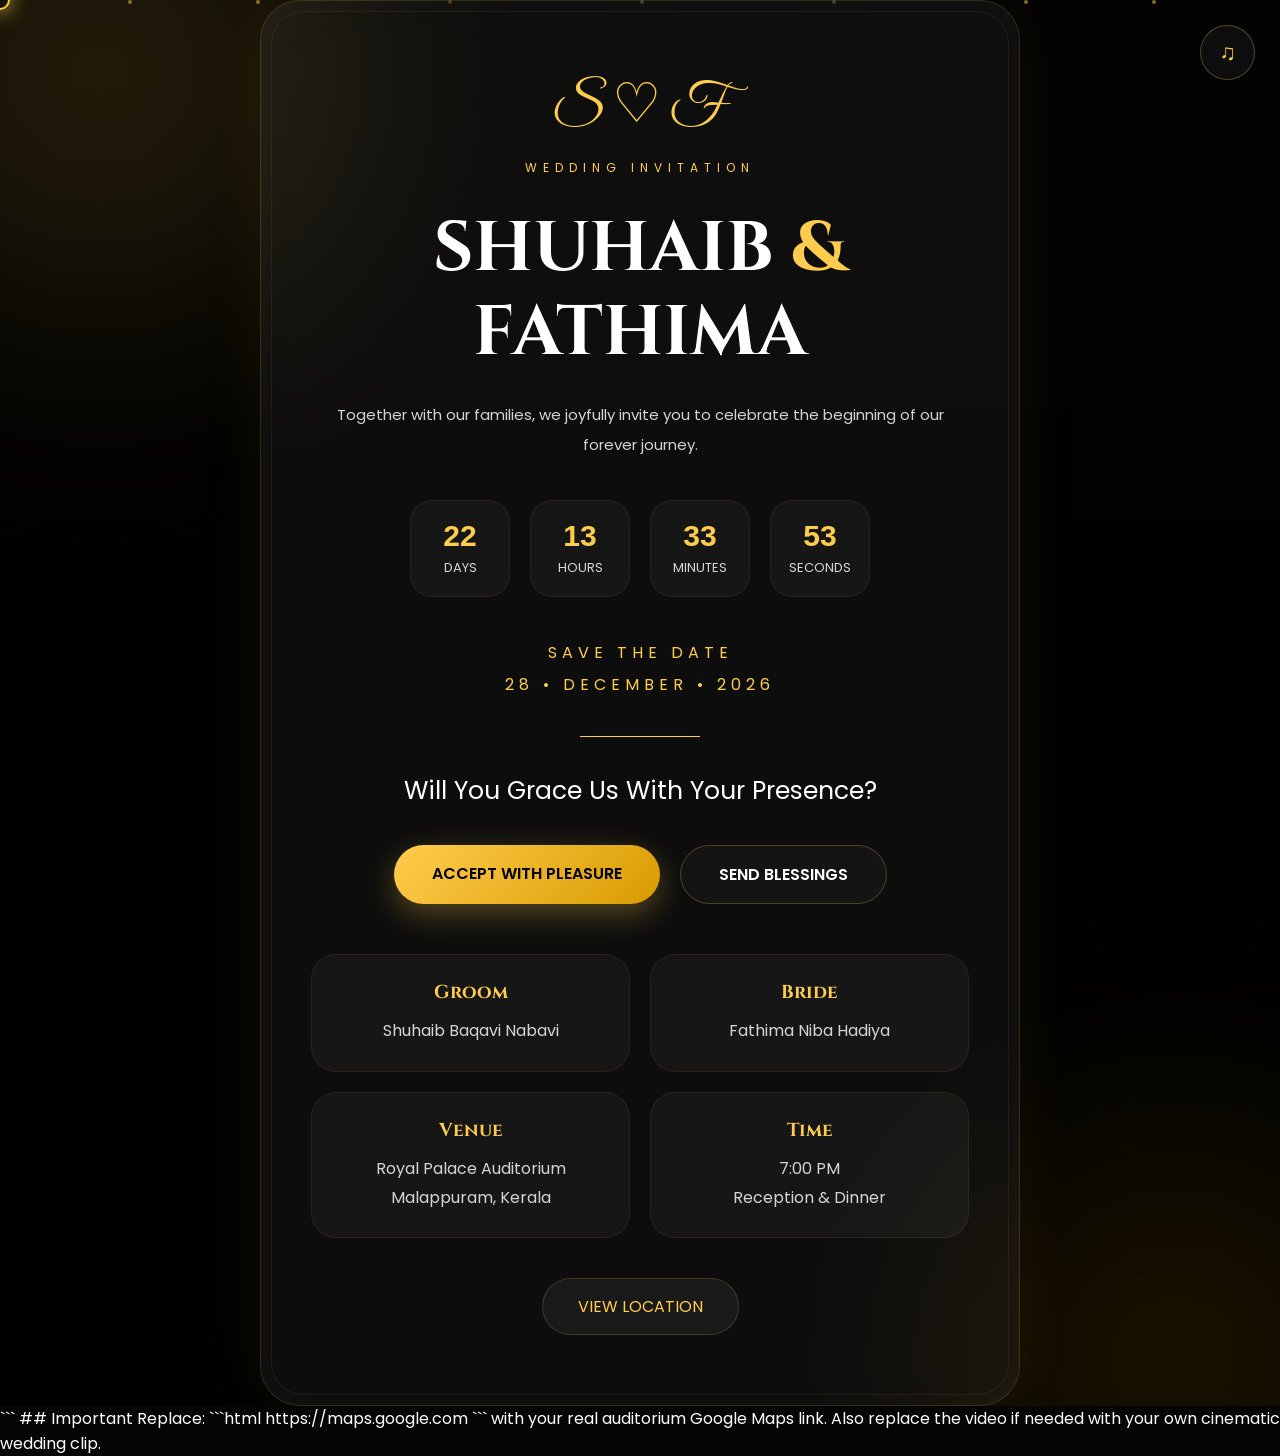
==== commit 72c22dc7: "Update index.html" ====
--- a/index.html
+++ b/index.html
@@ -1,8 +1,4 @@
-# Premium Wedding Website Upgrade
-
-## Replace your current `index.html` with this
-
-```html
+
 <!DOCTYPE html>
 <html lang="en">
 <head>
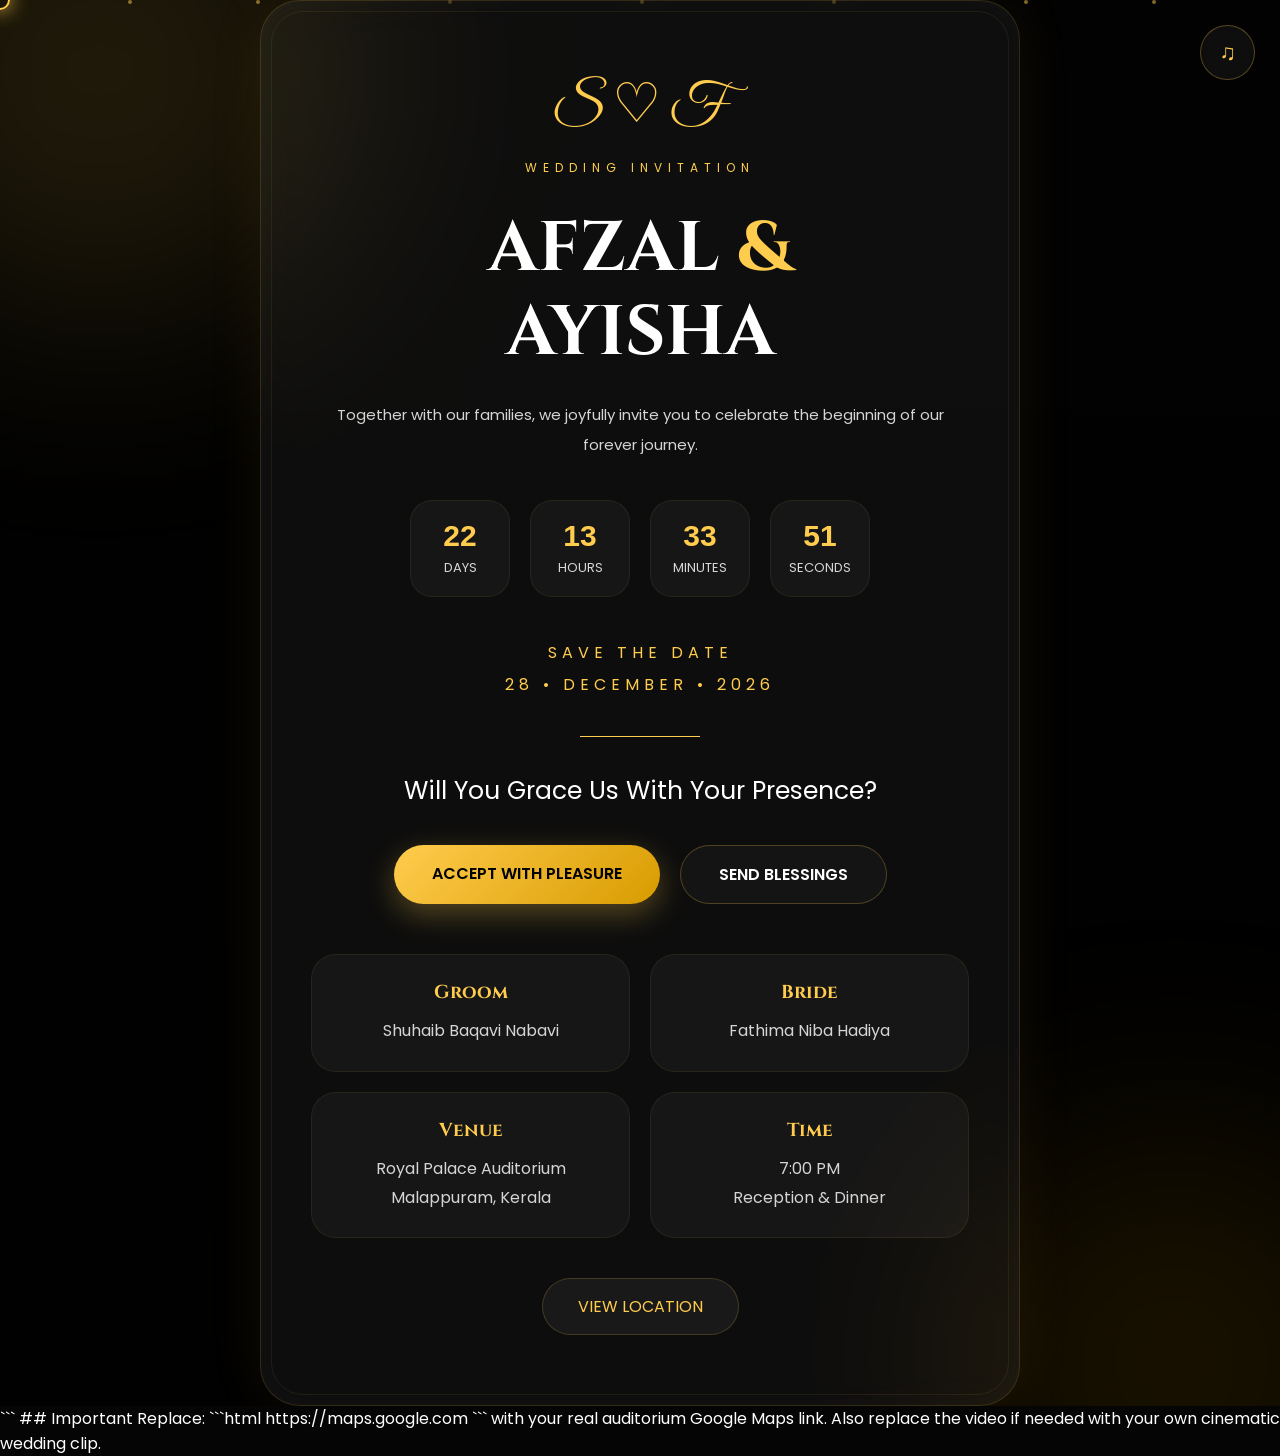
==== commit 5050ca5f: "Update index.html" ====
--- a/index.html
+++ b/index.html
@@ -4,7 +4,7 @@
 <head>
 <meta charset="UTF-8" />
 <meta name="viewport" content="width=device-width, initial-scale=1.0"/>
-<title>Shuhaib & Fathima Wedding</title>
+<title>afzal  wedding</title>
 
 <link rel="preconnect" href="https://fonts.googleapis.com">
 <link href="https://fonts.googleapis.com/css2?family=Cinzel:wght@400;500;600;700&family=Great+Vibes&family=Poppins:wght@300;400;500;600&display=swap" rel="stylesheet">
@@ -623,8 +623,8 @@
     </p>
 
     <h1>
-        SHUHAIB <span>&</span><br>
-        FATHIMA
+        AFZAL <span>&</span><br>
+        AYISHA
     </h1>
 
     <p class="desc">
